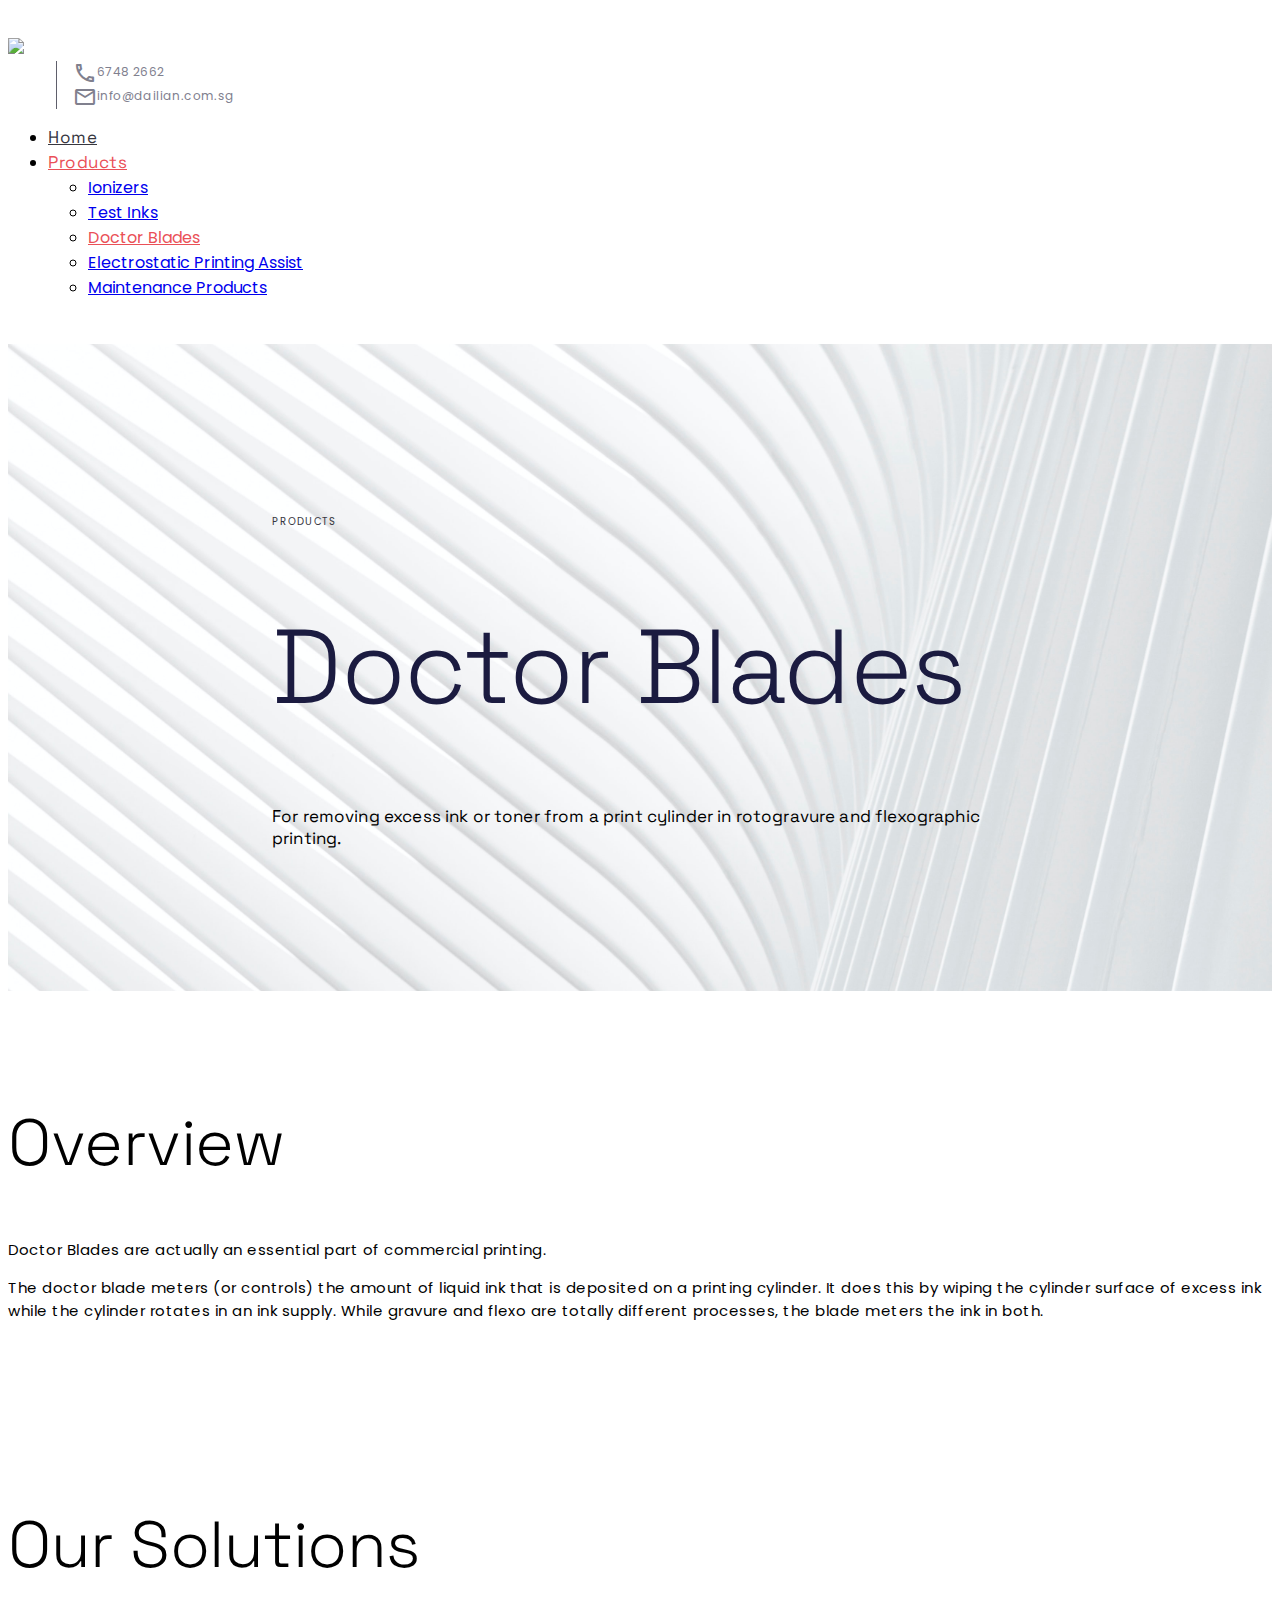
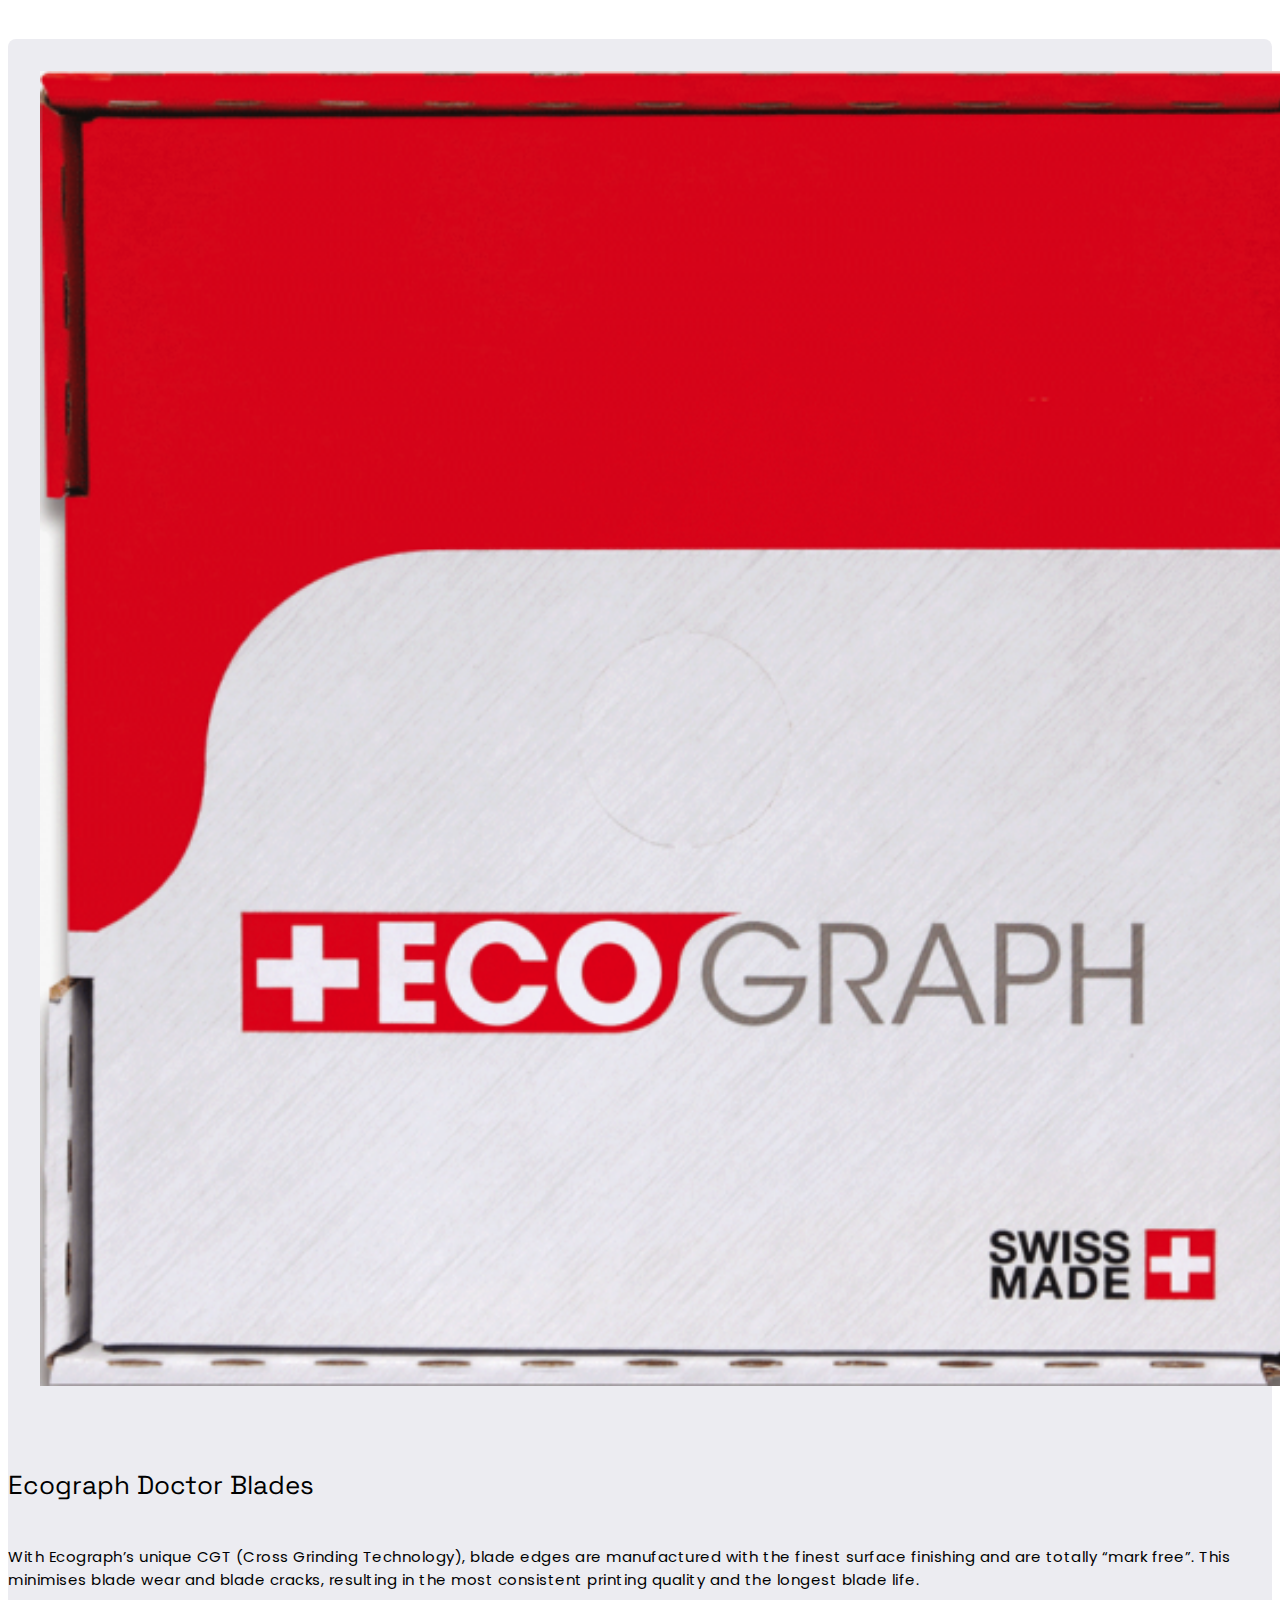
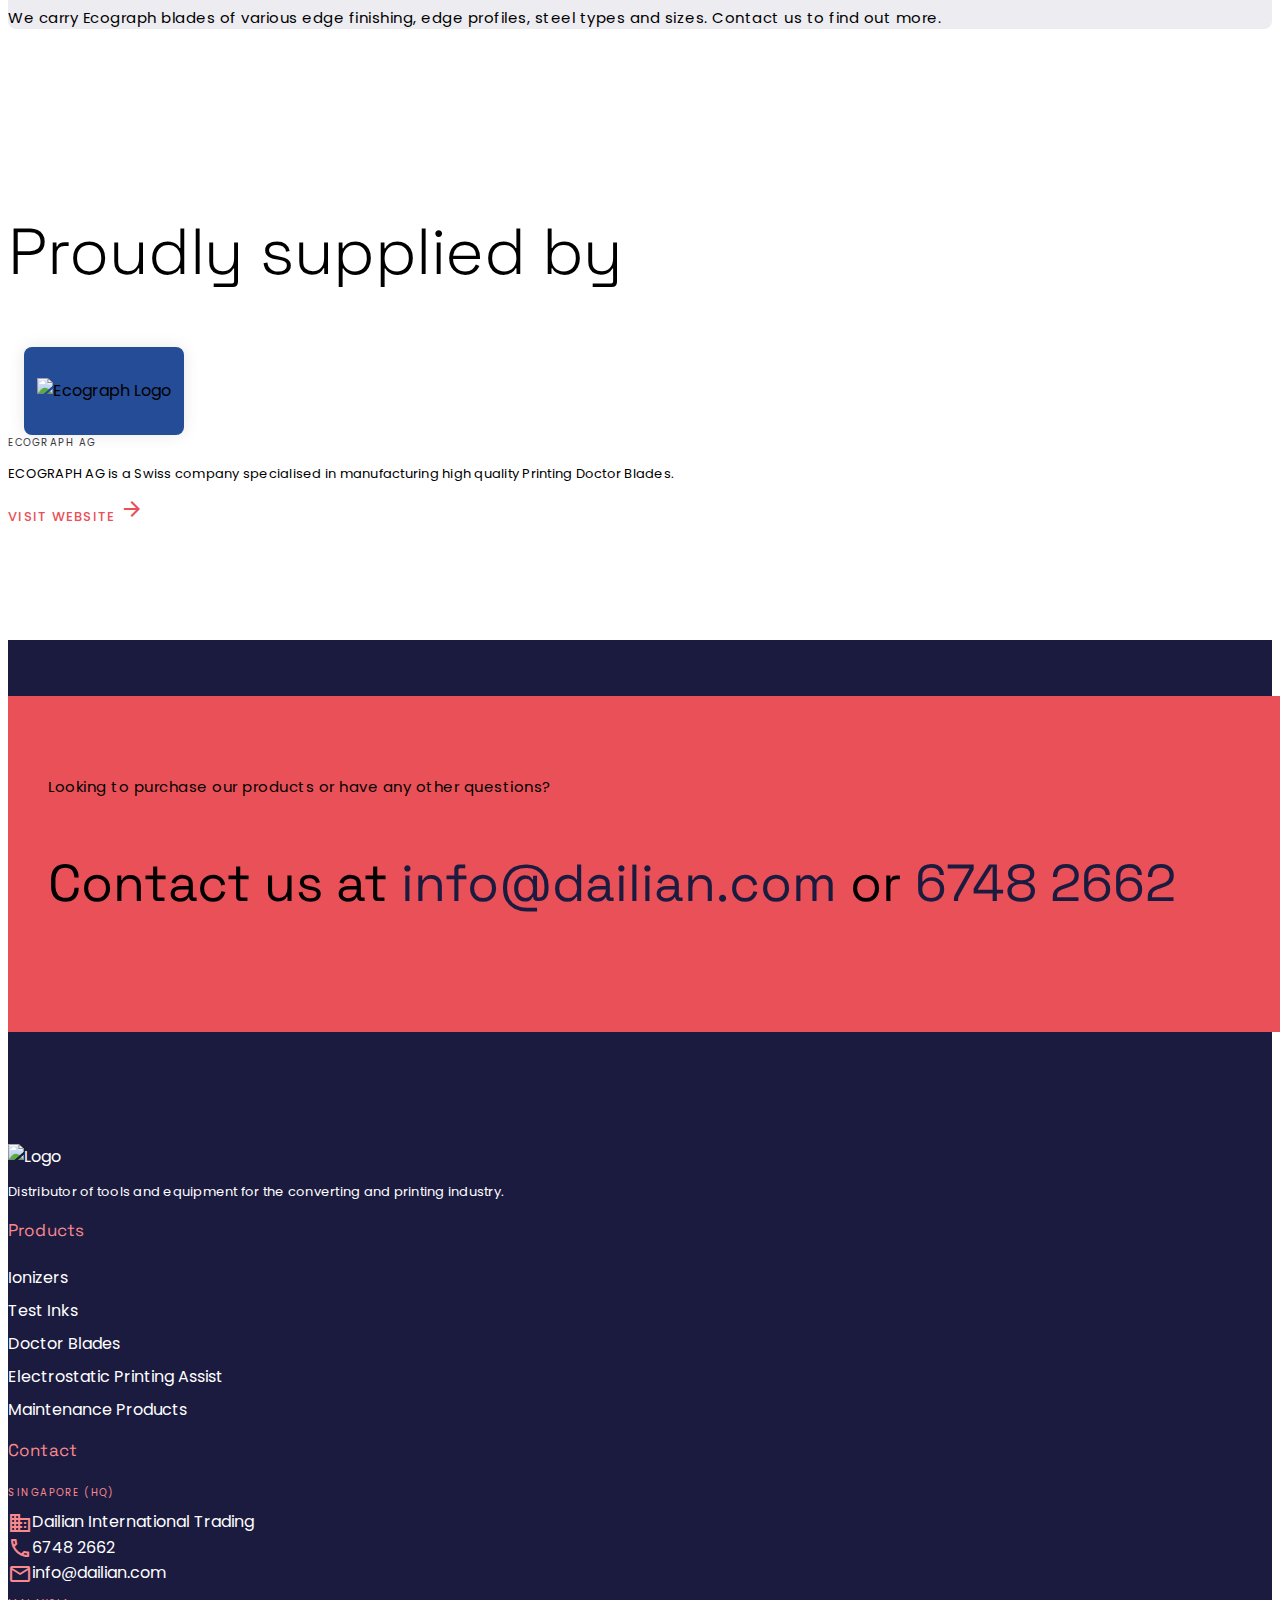
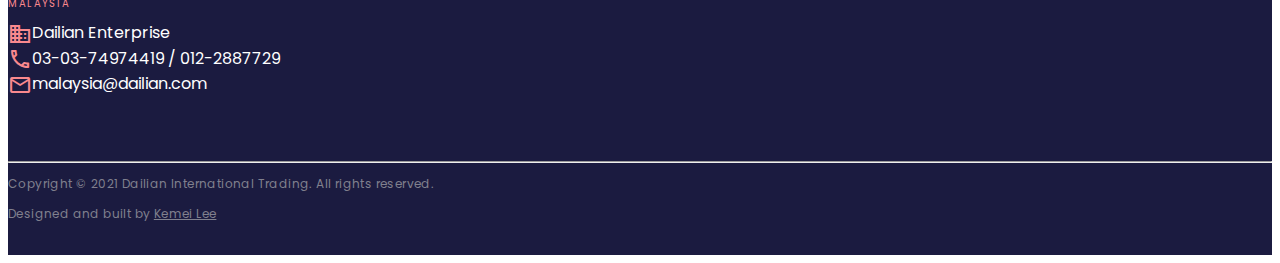
==== doctor-blades.html @ 43bd8e0c "Initial upload" ====
<!DOCTYPE html>
<html lang="en">
  <head>
    <meta charset="utf-8" />
    <meta name="viewport" content="width=device-width, initial-scale=1" />
    <meta
      name="description"
      content="Dailian | Doctor blades for removing excess ink or toner from a print cylinder in Rotogravure and Flexographic Printing"
    />
    <title>Dailian | Doctor Blades</title>
    <link rel="icon" href="logo/favicon16x16.png" sizes="16x16" />
    <link rel="icon" href="logo/favicon32x32.png" sizes="32x32" />
    <link rel="icon" href="logo/favicon96x96.png" sizes="96x96" />


    <!-- Bootstrap CDN -->
    <link
      href="https://cdn.jsdelivr.net/npm/bootstrap@5.1.0/dist/css/bootstrap.min.css"
      rel="stylesheet"
      integrity="sha384-KyZXEAg3QhqLMpG8r+8fhAXLRk2vvoC2f3B09zVXn8CA5QIVfZOJ3BCsw2P0p/We"
      crossorigin="anonymous"
    />

    <!-- Own CSS -->
    <link rel="stylesheet" href="style.css" />

    <!-- Material Icons -->
    <link href="https://fonts.googleapis.com/css?family=Material+Icons|Material+Icons+Outlined|Material+Icons+Two+Tone|Material+Icons+Round|Material+Icons+Sharp" rel="stylesheet">

    <style>
      .bd-placeholder-img {
        font-size: 1.125rem;
        text-anchor: middle;
        -webkit-user-select: none;
        -moz-user-select: none;
        user-select: none;
      }

      @media (min-width: 768px) {
        .bd-placeholder-img-lg {
          font-size: 3.5rem;
        }
      }
    </style>
  </head>

  <body>
    <main>
      <!-- NAVIGATION BAR -->
      <nav
        class="navbar navbar-expand-md navbar-light nav-transparent fixed-top"
      >
        <div class="container">
          <!-- LOGO -->
          <a href="index.html"
            ><img src="logo/logo-standard.svg" height="48"
          /></a>

          <!-- HAMBURGER BUTTON -->
          <button
            class="navbar-toggler"
            type="button"
            data-bs-toggle="collapse"
            data-bs-target="#navbarSupportedContent"
            aria-controls="navbarSupportedContent"
            aria-expanded="false"
            aria-label="Toggle navigation"
          >
            <span class="navbar-toggler-icon"></span>
          </button>

          <!-- CONTACT DETAILS -->
          <div
            class="navbar-text d-none d-lg-inline me-auto caption"
            id="contact-details"
          >
            <div>
              <span class="material-icons-outlined md-18 me-2">call</span>6748 2662
            </div>
            <div>
              <span class="material-icons-outlined md-18 me-2">mail</span
              >info@dailian.com.sg
            </div>
          </div>

          <!-- NAV -->
          <div class="collapse navbar-collapse" id="navbarSupportedContent">
            <ul class="navbar-nav ms-auto mb-2 mb-lg-0">
              <li class="nav-item pe-4">
                <a class="nav-link" aria-current="page" href="index.html"
                  >Home</a
                >
              </li>

              <li class="nav-item dropdown">
                <a
                  class="nav-link active dropdown-toggle"
                  href="#"
                  id="navbarDropdown"
                  data-bs-toggle="dropdown"
                  aria-expanded="false"
                  >Products</a
                >
                <ul class="dropdown-menu" aria-labelledby="navbarDropdown">
                  <li>
                    <a class="dropdown-item" href="ionizers.html"
                      >Ionizers</a
                    >
                  </li>
                  <li>
                    <a class="dropdown-item" href="test-inks.html">Test Inks</a>
                  </li>
                  <li>
                    <a class="dropdown-item active" href="doctor-blades.html"
                      >Doctor Blades</a
                    >
                  </li>
                  <li>
                    <a class="dropdown-item" href="electrostatic-assist.html"
                      >Electrostatic Printing Assist</a
                    >
                  </li>
                  <li>
                    <a class="dropdown-item" href="maintenance.html"
                      >Maintenance Products</a
                    >
                  </li>
                </ul>
              </li>
            </ul>
          </div>
        </div>
      </nav>

      <!-- HERO BANNER -->
      <section class="px-4 text-center" id="doctor-blades-banner" ;>
       <div class="hero-banner">
          <p class="overline mb-0">Products</p>
          <h1 class="mb-4 mx-auto">Doctor Blades</h1>
          <div class="col-lg-6 mx-auto">
            <p class="title lead mb-4">
              For removing excess ink or toner from a print cylinder in rotogravure and flexographic printing.
            </p>
          </div>
        </div>
      </section>

      <!-- OVERVIEW -->
      <section>
        <div class="container padding56">
          <div class="row">
            <h2 class="col-md-4 mb-4 offset-md-1">Overview</h2>
            <div class="col-md-6">
              <p>
                Doctor Blades are actually an essential part of commercial printing.  
              </p>
              <p>
                The doctor blade meters (or controls) the amount of liquid ink that is deposited on a printing cylinder.  It does this by wiping the cylinder surface of excess ink while the cylinder rotates in an ink supply. While gravure and flexo are totally different processes, the blade meters the ink in both.
              </p>
            </div>
          </div>
        </div>
      </section>

      <!-- OUR SOLUTIONS -->
      <section>
        <div class="container padding56">
          <h2 class="offset-md-1 mb-4">Our Solutions</h2>

          <div class="card mb-3">
            <div class="row g-0 align-items-center">
              <div class="offset-md-1 col-md-5 justify-content-center">
                <img
                  src="Assets/doctorBlades.png"
                  class="img-fluid rounded-start"
                  alt="AC Ionizers"
                  style="width: 100%; margin: 32px;"
                />
              </div>
              <div class="col-md-4 offset-md-1">
                <div class="card-body">
                  <h5 class="card-title">Ecograph Doctor Blades</h5>
                  <p>
                    With Ecograph’s unique CGT (Cross Grinding Technology), blade edges are manufactured with the finest surface finishing and are totally “mark free”. This minimises blade wear and blade cracks, resulting in the most consistent printing quality and the longest blade life.
                  </p>
                  <p>
                    We carry Ecograph blades of various edge finishing, edge profiles, steel types and sizes. Contact us to find out more.
                  </p>
                </div>
              </div>
            </div>
          </div>


          </div>
        </div>
      </section>

      <!-- BRAND -->
      <section>
        <div class="container padding56" id="brand-section">
          <h2 class="mb-5 text-center">Proudly supplied by</h2>
          <div class="row justify-content-center align-items-center">
            <div class="logo-card mb-4" style="background-color: #254C97">
              <img
                src="assets/logoEcograph.png"
                alt="Ecograph Logo"
                style="height: 26px"
              />
            </div>
            <div class="col-md-4 text-center text-md-start">
              <div class="overline mb-3">ECOGRAPH AG</div>
              <p class="small">
                ECOGRAPH AG is a Swiss company specialised in manufacturing high quality Printing Doctor Blades.
              </p>
              
              <a href="http://www.ecograph.ch/" target="_blank" class="icon-link button d-flex justify-content-center justify-content-md-start align-items-center">
                  Visit website
                  <span class="material-icons-outlined ms-2">arrow_forward</span></a>

            </div>
          </div>
        </div>
      </section>

      <!-- CALLOUT -->
      <section id="callout-section">
        <div
          class="
            container
            padding56
            text-light
            d-flex
            flex-column
            align-items-center
          "
        >
          <div class="callout-card">
            <p class="mb-4">Looking to purchase our products or have any other questions?</p>
            <h3 class="display-5 fw-bold w-75">
              Contact us at
              <a href="mailto: info@dailian.com">info@dailian.com</a>
              or <a href="tel:+6567482662">6748&nbsp2662</a>
            </h3>
          </div>
        </div>
      </section>   

      <!-- FOOTER -->
      <footer>
        <div class="container padding56">
          <div class="row small">
            <div id="footer-company" class="col-lg-3 mb-5">
              <img src="logo/logo-standard.svg" alt="Logo" class="col pb-4" />
              <p class="small">
                Distributor of tools and equipment for the converting and printing
                industry.
              </p>
            </div>
            <div id="footer-products" class="offset-lg-3 col-sm-6 col-lg-3 mb-5">
              <p class="title">Products</p>
              <ul>
                <li><a href="ionizers.html">Ionizers</a></li>
                <li><a href="test-inks.html">Test Inks</a></li>
                <li><a href="doctor-blades.html">Doctor Blades</a></li>
                <li><a href="electrostatic-assist.html"
                  >Electrostatic Printing Assist</a
                ></li>
                <li><a href="maintenance.html">Maintenance Products</a></li>
              </div>
            <div id="footer-contact" class="col-sm-6 col-lg-3">
              <p class="title">Contact</p>
              <p class="overline">Singapore (HQ)</p>
                <div class="mb-2"><span class="material-icons-outlined md-18 me-3 text-primary-light">business</span>Dailian International Trading</div>
                <div class="mb-2"><span class="material-icons-outlined md-18 me-3 text-primary-light">call</span>6748 2662</div>
                <div class="mb-2"><span class="material-icons-outlined md-18 me-3 text-primary-light">mail</span>info@dailian.com</div>
              <p class="overline mt-4">Malaysia</p>
                <div class="mb-2"><span class="material-icons-outlined md-18 me-3 text-primary-light">business</span>Dailian Enterprise</div>
                <div class="mb-2"><span class="material-icons-outlined md-18 me-3 text-primary-light">call</span>03-03-74974419 / 012-2887729</div>
                <div class="mb-2"><span class="material-icons-outlined md-18 me-3 text-primary-light">mail</span>malaysia@dailian.com</div>
            </div>
          </div>
        </div>
        <hr>
        <div class="container" style="min-height: 80px">
        <p class="caption text-grey6 mb-2">Copyright © 2021 Dailian International Trading. All rights reserved.</p>
        <p class="caption text-grey6 mb-2">Designed and built by <a href="https://www.linkedin.com/in/kemeilee/">Kemei Lee</a></p>
        </div>
      </footer>

      </main>

    <script
      src="https://cdn.jsdelivr.net/npm/bootstrap@5.1.0/dist/js/bootstrap.bundle.min.js"
      integrity="sha384-U1DAWAznBHeqEIlVSCgzq+c9gqGAJn5c/t99JyeKa9xxaYpSvHU5awsuZVVFIhvj"
      crossorigin="anonymous"
    ></script>
  </body>
</html>
---- style.css ----
@import url("https://fonts.googleapis.com/css?family=Poppins&display=swap");
@import url("https://fonts.googleapis.com/css2?family=Space+Grotesk&display=swap");
@import url("https://cdn.jsdelivr.net/npm/bootstrap-icons@1.3.0/font/bootstrap-icons.css");

:root {
  --fireopal: #ea5057;
  --fireopal-light: #f9898e;
  --yankeesblue: #1b1b40;
  --grey1: white;
  --grey2: #ececf1;
  --grey3: #e4e4e9;
  --grey4: #d5d5da;
  --grey5: #b9b9c1;
  --grey6: #80808e;
  --grey7: #5f5f6b;
  --grey8: #37373f;
  --grey9: #212125;
  --grey10: black;
  --font-weight-light: 300;
  --font-weight-regular: 400;
  --font-weight-medium: 500;
  --font-family-header: "Space Grotesk", "sans-serif";
}

/*** TEXT COLORS ***/

.text-primary {
  color: var(--fireopal);
}

.text-primary-light {
  color: var(--fireopal-light);
}

.text-secondary {
  color: var(--yankeesblue);
}

.text-grey6 {
  color: var(--grey6) !important;
}

.text-grey7 {
  color: var(--grey7) !important;
}

body {
  font-family: "Poppins", "sans-serif";
}

.navbar.nav-white {
  padding: 28px 0 28px 0;
  border-bottom: 1px solid var(--grey2);
  background-color: white;
}

.navbar.nav-transparent {
  padding: 28px 0 28px 0;
}

.dropdown:hover .dropdown-menu {
  display: block;
  margin-top: 0; /* remove the gap so it doesn't close*/
}

.navbar-nav > li > .dropdown-menu {
  background-color: white;
}

.navbar-nav > li > .dropdown-menu a:hover,
.navbar-nav > li > .dropdown-menu .active {
  color: var(--fireopal);
  background-color: white;
}

.material-icons-outlined.md-18 {
  font-size: 18x;
  display: inline-block;
  vertical-align: middle;
}

/*** Background Images ***/

#main-banner {
  background-image: linear-gradient(180deg, #ececf1 0%, #cccce5 100%);
}

@media (min-width: 992px) {
  #main-banner .container {
    background-image: url("Assets/heroGraphic.png");
    background-size: contain;
    background-repeat: no-repeat;
    background-position: right;
    padding: 120px 0;
  }
}

#hero-text {
  padding: 40px 0;
}

#contact-details {
  border-left: 1px solid var(--grey7);
  margin-left: 48px;
  padding: 0 0 0 16px;
  color: var(--grey6);
}

.hero-banner {
  max-width: 736px;
  margin: 0 auto;
}

#products-section {
  background-color: var(--yankeesblue);
}

#brands-section {
  background-color: var(--grey2);
}

#brands-section p {
  color: var(--yankeesblue);
  text-align: center;
}

#ionizers-banner {
  background-image: url("Assets/heroIonizers.png");
  background-size: cover;
  background-repeat: no-repeat;
  padding: 160px 0 125px 0;
}

#test-inks-banner {
  background-image: url("Assets/heroTestInks.png");
  background-size: cover;
  background-repeat: no-repeat;
  padding: 160px 0 125px 0;
}

#esa-banner {
  background-image: url("Assets/heroElectrostaticAssist.png");
  background-size: cover;
  background-repeat: no-repeat;
  padding: 160px 0 125px 0;
}

#doctor-blades-banner {
  background-image: url("Assets/heroDoctorBlades.jpg");
  background-size: cover;
  background-repeat: no-repeat;
  padding: 160px 0 125px 0;
}

#maintenance-banner {
  background-image: url("Assets/heroMaintenance.jpg");
  background-size: cover;
  background-repeat: no-repeat;
  padding: 160px 0 125px 0;
}

.padding56 {
  padding-top: 56px;
  padding-bottom: 56px;
}

.padding96 {
  padding-top: 96px;
  padding-bottom: 96px;
}

.card {
  background-color: var(--grey2);
  border: none;
  border-radius: 8px;
  align-items: center;
}

.logo-card {
  display: flex;
  align-items: center;
  justify-content: center;
  height: 88px;
  width: 160px;
  border-radius: 8px;
  box-shadow: 0px 0px 16px 0px rgb(0, 0, 0, 0.1);
  margin: 0 16px;
}

.product-card {
  background-color: white;
  padding: 32px;
  border-radius: 16px;
  height: 100%;
}

.product-card p.small {
  color: var(--grey7);
}

.feature-icon {
  padding-bottom: 24px;
}

.icon-link {
  text-decoration: none;
  text-align: center;
  color: var(--fireopal);
}

.icon-link:hover {
  color: var(--fireopal-light);
}

.product-card p {
  margin-bottom: 32px;
}

#brand-section {
  margin-bottom: 56px;
}

#callout-section {
  background-color: var(--yankeesblue);
  background-size: cover;
  margin-bottom: 0px;
}

.callout-card {
  background-color: var(--fireopal);
  padding: 64px 40px;
  width: 100%;
}

#callout-section a {
  color: var(--yankeesblue);
  text-decoration: none;
}

#callout-section a:hover {
  text-decoration: underline;
}

footer {
  background-color: var(--yankeesblue);
  color: white;
}

#footer-products .title,
#footer-contact .title {
  color: var(--fireopal-light);
  margin-bottom: 24px;
}

#footer-contact .overline {
  color: var(--fireopal-light);
  margin-bottom: 8px;
}

footer a {
  color: var(--grey6);
}

footer a:hover {
  color: var(--fireopal);
}

#footer-products a {
  text-decoration: none;
  color: white;
}

#footer-products a:hover {
  opacity: 60%;
}

#footer-products ul {
  list-style: none;
  padding-left: 0;
}

#footer-products li {
  margin-bottom: 8px;
}

/*** Typography ***/

h1 {
  font-family: var(--font-family-header);
  font-size: 65px;
  letter-spacing: -0.5px;
  color: var(--yankeesblue);
  font-weight: var(--font-weight-light);
}

@media (min-width: 768px) {
  h1 {
    font-size: 105px;
    letter-spacing: -1.5px;
  }
}

h2 {
  font-family: var(--font-family-header);
  font-size: 52px;
  font-weight: var(--font-weight-light);
}

@media (min-width: 768px) {
  h2 {
    font-size: 65px;
    letter-spacing: -0.5px;
  }
}

h3 {
  font-family: var(--font-family-header);
  font-size: 26px;
  font-weight: var(--font-weight-regular);
}

@media (min-width: 768px) {
  h3 {
    font-size: 52px;
  }
}

h4 {
  font-family: var(--font-family-header);
  font-size: 26px;
  font-weight: var(--font-weight-regular);
}

@media (min-width: 768px) {
  h4 {
    font-size: 37px;
  }
}

h5 {
  font-family: var(--font-family-header);
  font-size: 26px;
  font-weight: var(--font-weight-regular);
}

h6 {
  font-family: var(--font-family-header);
  font-size: 22px;
  letter-spacing: 0.15px;
  font-weight: var(--font-weight-medium);
}

.title {
  font-family: var(--font-family-header);
  font-size: 17px;
  letter-spacing: 0.15px;
}

.subtitle {
  font-family: var(--font-family-header);
  font-size: 15px;
  letter-spacing: 0.1px;
}

p {
  font-size: 15px;
  letter-spacing: 0.5px;
  font-weight: var(--font-weight-regular);
}

p.small {
  font-size: 13px;
  letter-spacing: 0.25px;
  font-weight: var(--font-weight-regular);
}

.button {
  font-size: 13px;
  line-height: 18px;
  font-weight: var(--font-weight-medium);
  letter-spacing: 1.25px;
  text-transform: uppercase;
}

.caption {
  font-size: 12px;
  font-weight: var(--font-weight-regular);
  letter-spacing: 0.4px;
  color: var(--grey8);
}

.overline {
  text-transform: uppercase;
  font-size: 10px;
  font-weight: var(--font-weight-regular);
  letter-spacing: 1.5px;
  color: var(--grey8);
}

.nav-link {
  font-family: var(--font-family-header);
  font-size: 17px;
  letter-spacing: 0.5px;
  color: var(--grey8) !important;
}

.nav-link.active {
  color: var(--fireopal) !important;
}

/*** Button ***/

button {
  border: none;
  background: none;
  font-size: 16px;
  font-weight: var(--font-weight-heavy);
  letter-spacing: 0.5px;
  color: var(--yankeesblue);
  padding: 0;
  line-height: 26px;
  transition: opacity 150ms ease;
  opacity: 1;
  display: flex;
  align-items: center;
}

button:hover {
  opacity: 0.5;
}
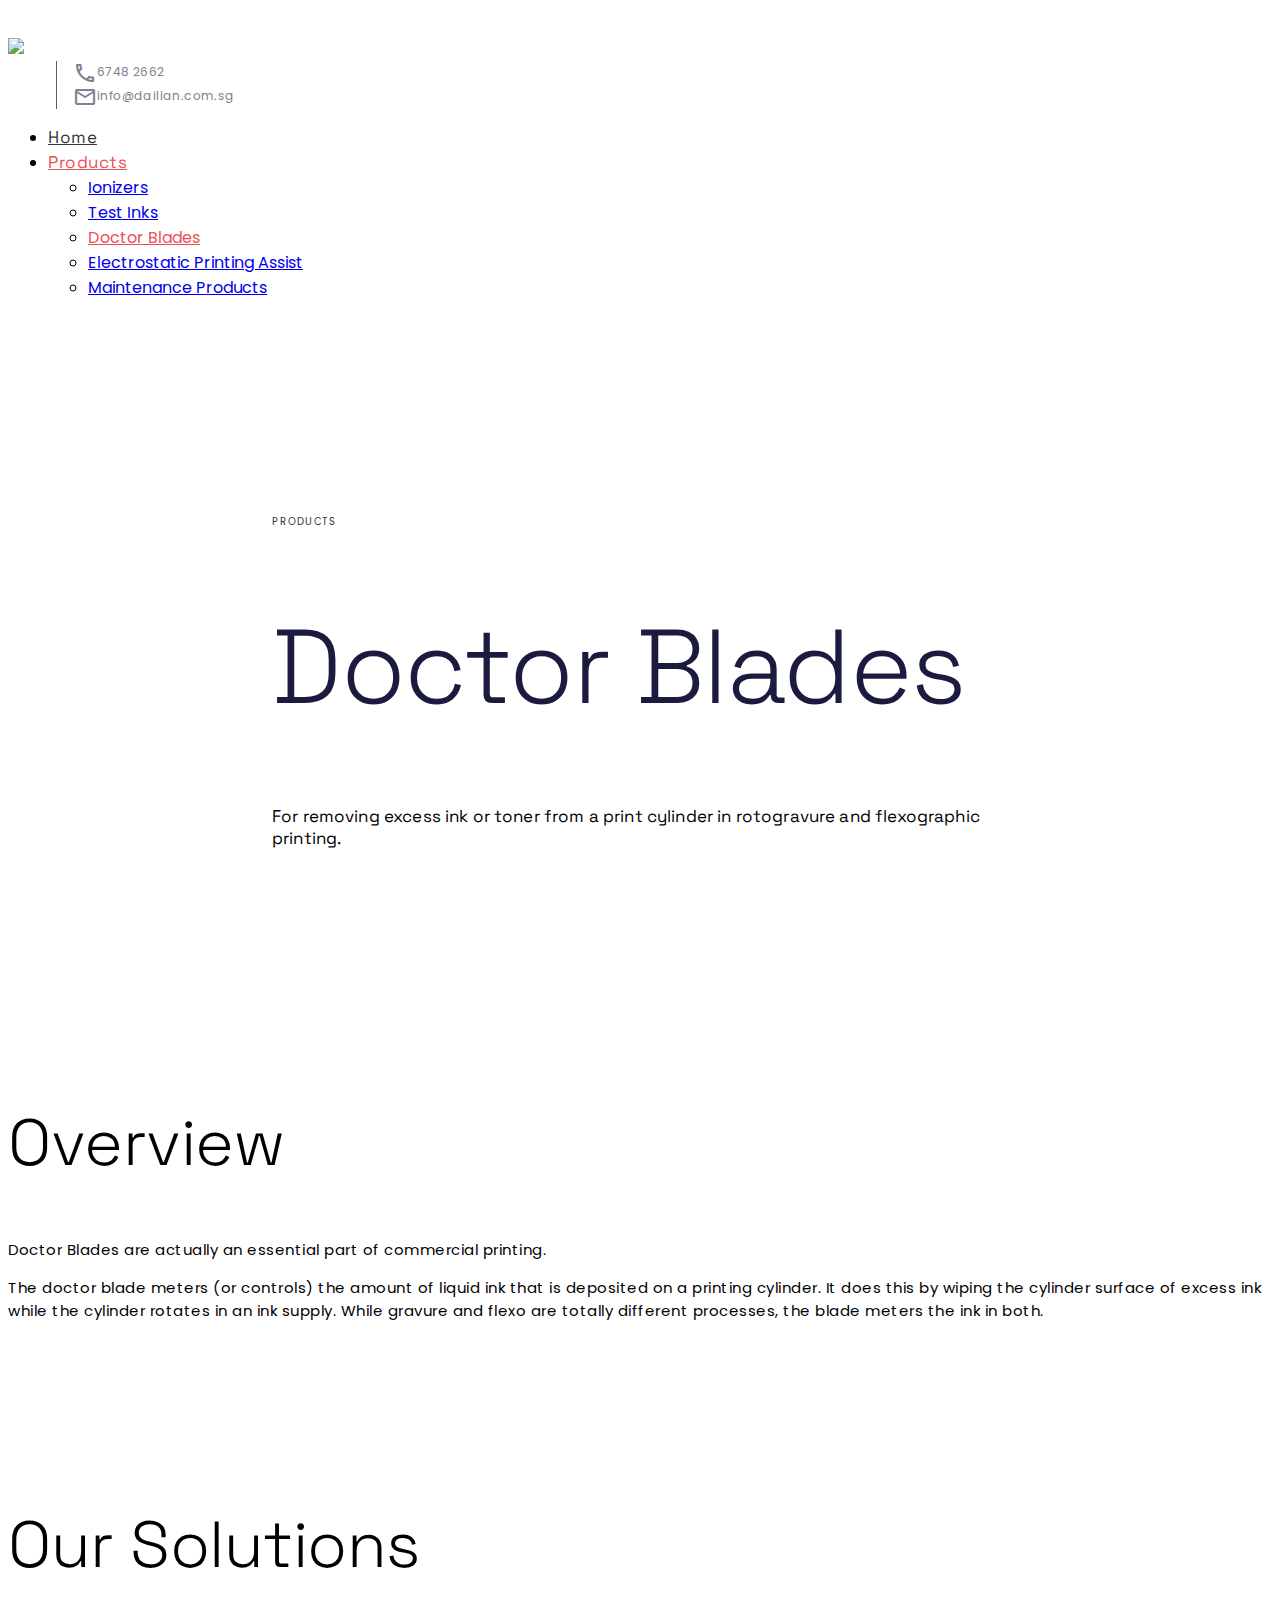
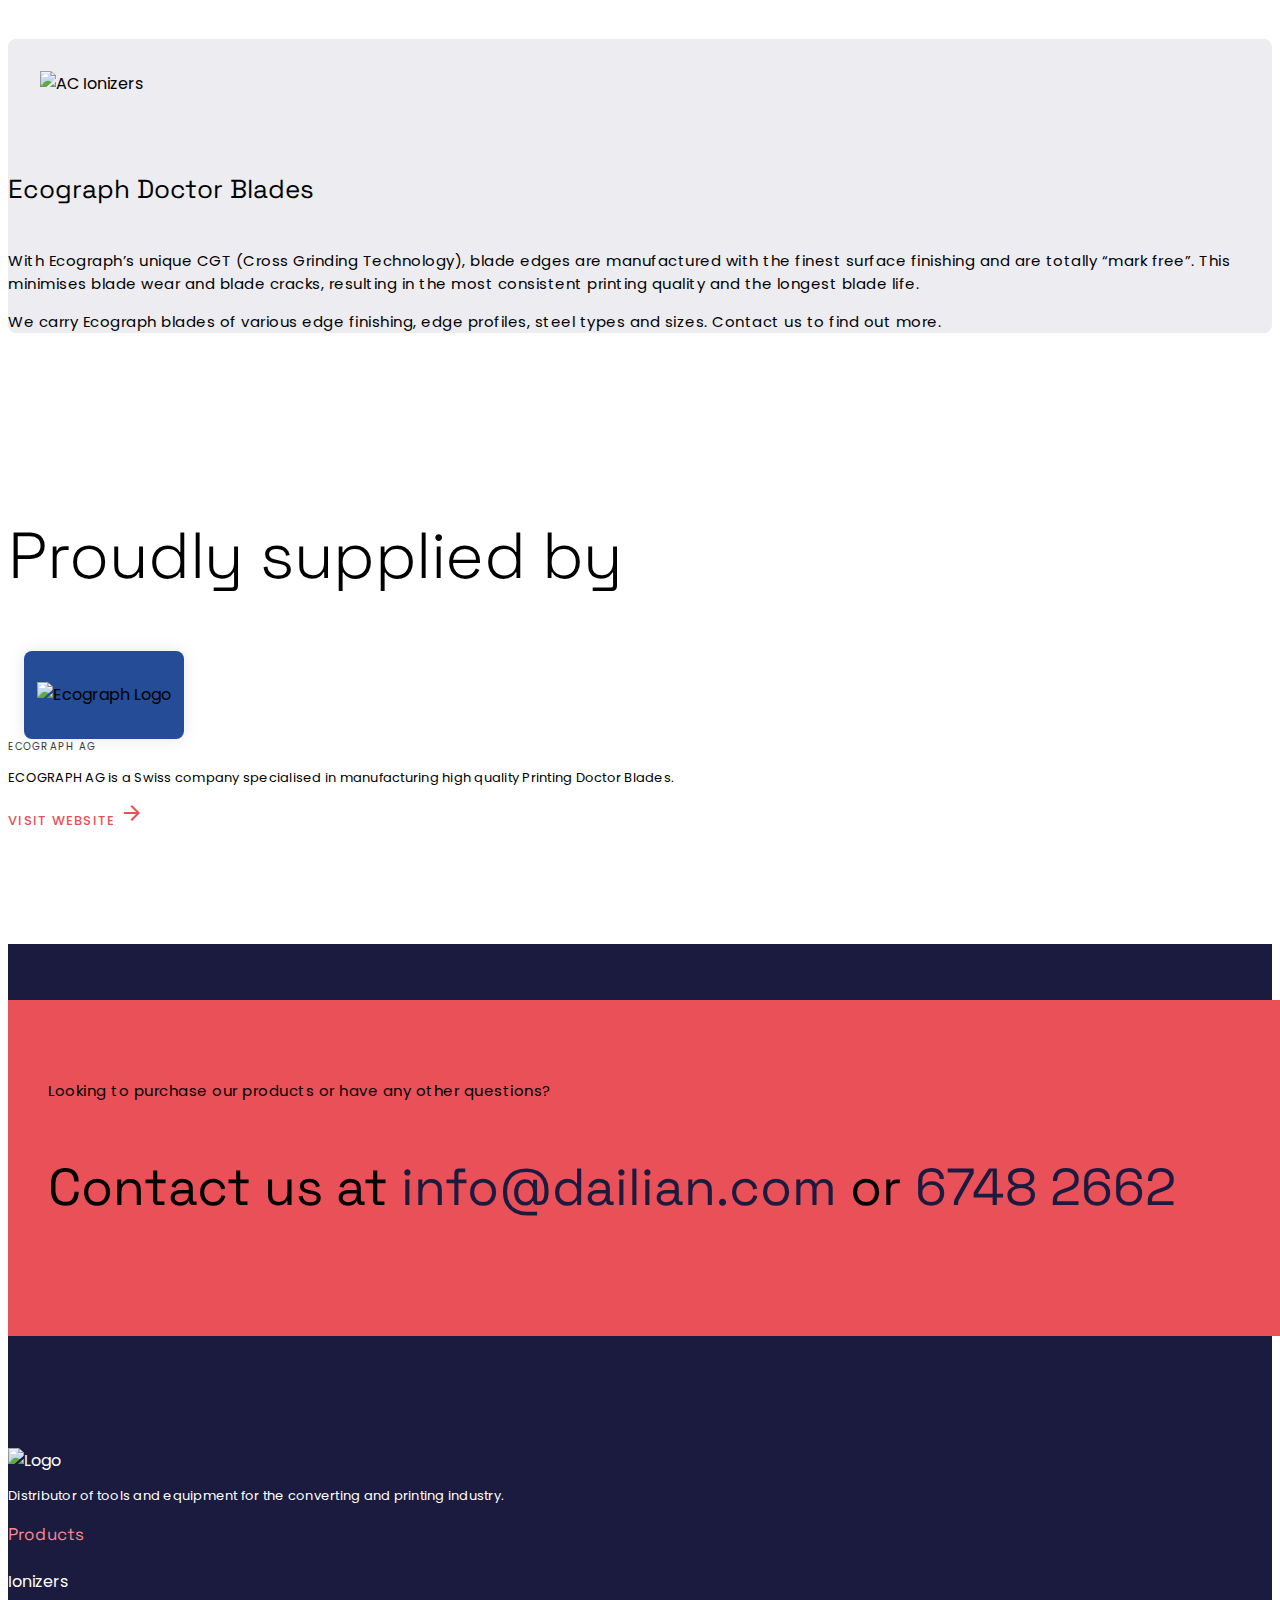
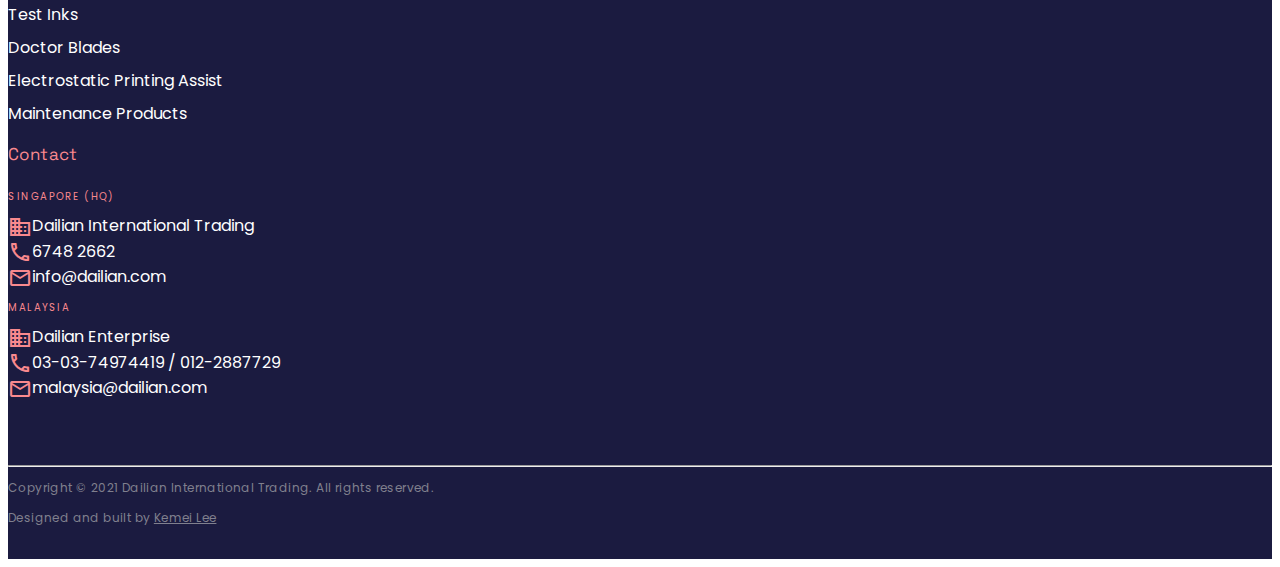
==== commit a7dcb261: "rename kebab case" ====
--- a/doctor-blades.html
+++ b/doctor-blades.html
@@ -171,7 +171,7 @@
             <div class="row g-0 align-items-center">
               <div class="offset-md-1 col-md-5 justify-content-center">
                 <img
-                  src="Assets/doctorBlades.png"
+                  src="assets/doctor-blades.png"
                   class="img-fluid rounded-start"
                   alt="AC Ionizers"
                   style="width: 100%; margin: 32px;"
@@ -203,7 +203,7 @@
           <div class="row justify-content-center align-items-center">
             <div class="logo-card mb-4" style="background-color: #254C97">
               <img
-                src="assets/logoEcograph.png"
+                src="assets/logo-ecograph.png"
                 alt="Ecograph Logo"
                 style="height: 26px"
               />
--- a/style.css
+++ b/style.css
@@ -87,7 +87,7 @@
 
 @media (min-width: 992px) {
   #main-banner .container {
-    background-image: url("Assets/heroGraphic.png");
+    background-image: url("assets/hero-graphic.png");
     background-size: contain;
     background-repeat: no-repeat;
     background-position: right;
@@ -125,35 +125,35 @@
 }
 
 #ionizers-banner {
-  background-image: url("Assets/heroIonizers.png");
+  background-image: url("assets/hero-ionizers.png");
   background-size: cover;
   background-repeat: no-repeat;
   padding: 160px 0 125px 0;
 }
 
 #test-inks-banner {
-  background-image: url("Assets/heroTestInks.png");
+  background-image: url("assets/hero-test-inks.png");
   background-size: cover;
   background-repeat: no-repeat;
   padding: 160px 0 125px 0;
 }
 
 #esa-banner {
-  background-image: url("Assets/heroElectrostaticAssist.png");
+  background-image: url("assets/hero-electrostatic-assist.png");
   background-size: cover;
   background-repeat: no-repeat;
   padding: 160px 0 125px 0;
 }
 
 #doctor-blades-banner {
-  background-image: url("Assets/heroDoctorBlades.jpg");
+  background-image: url("assets/hero-doctor-blades.jpg");
   background-size: cover;
   background-repeat: no-repeat;
   padding: 160px 0 125px 0;
 }
 
 #maintenance-banner {
-  background-image: url("Assets/heroMaintenance.jpg");
+  background-image: url("assets/hero-maintenance.jpg");
   background-size: cover;
   background-repeat: no-repeat;
   padding: 160px 0 125px 0;
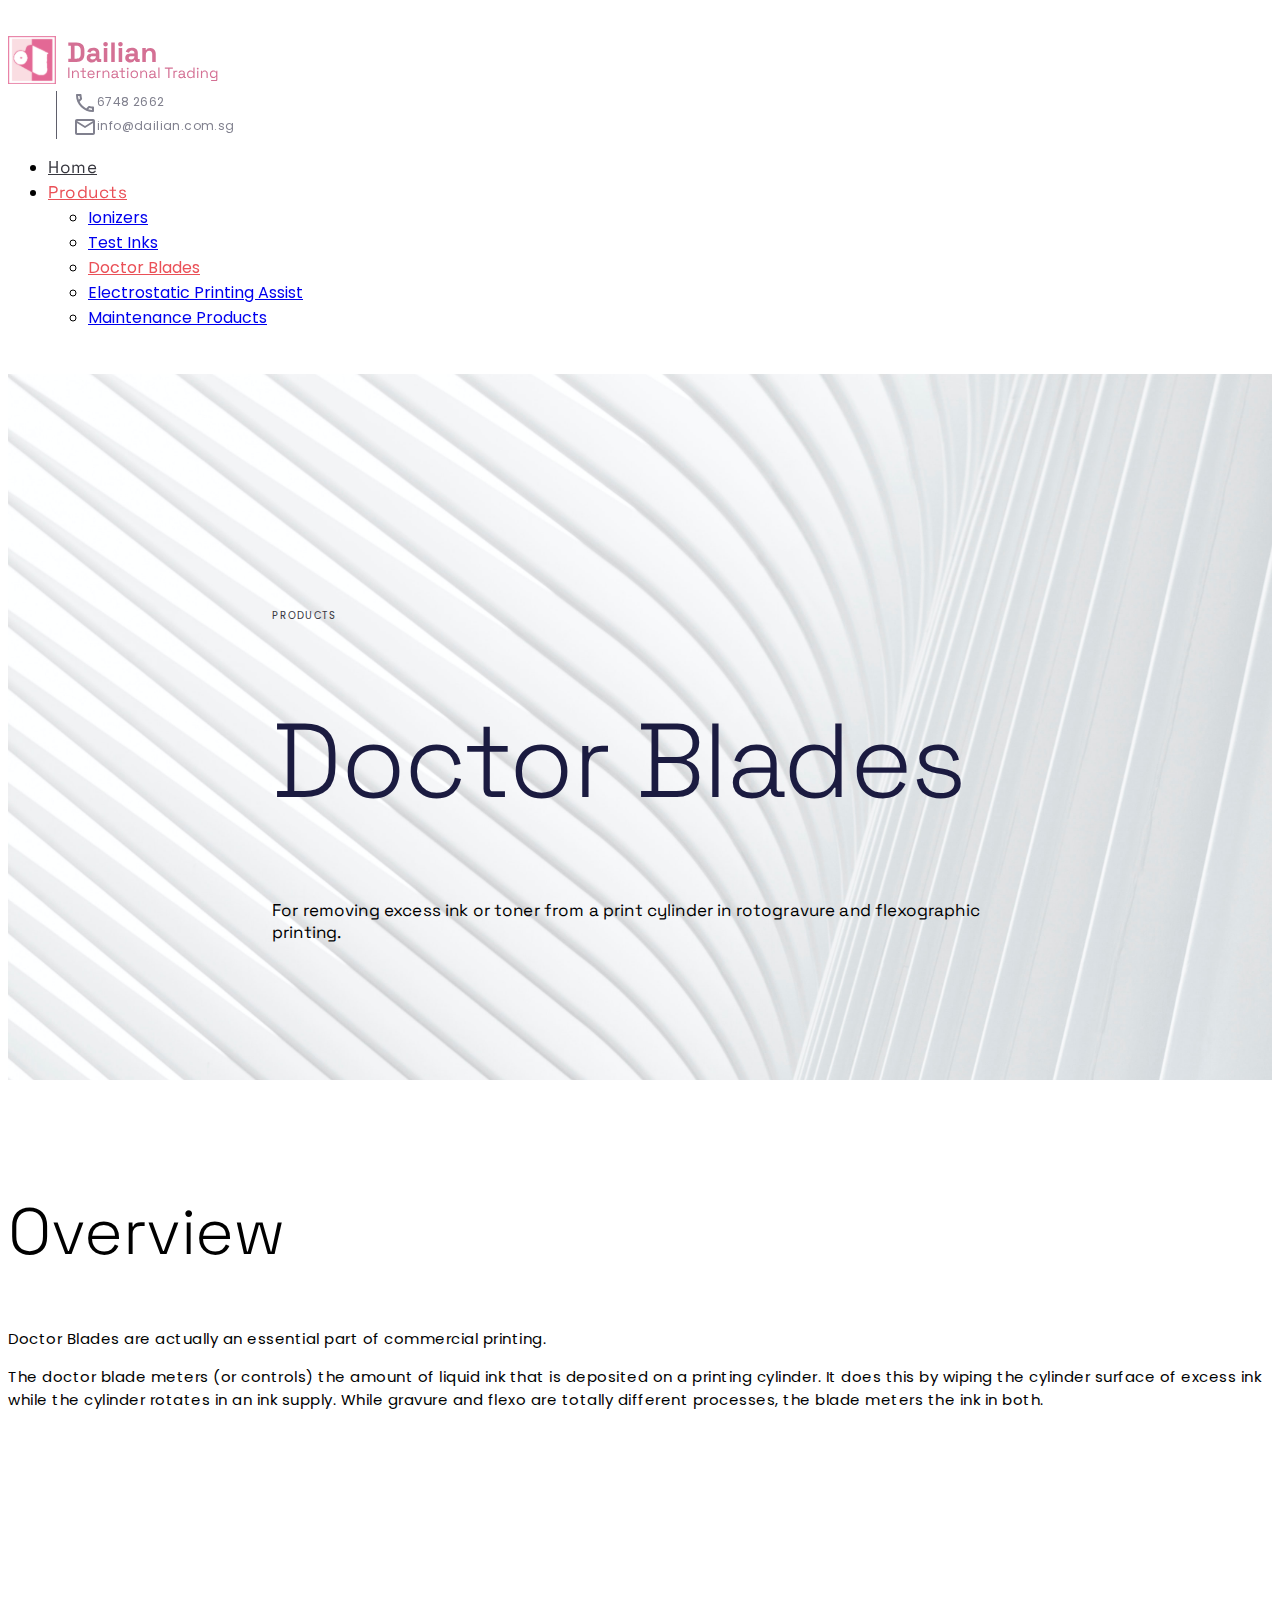
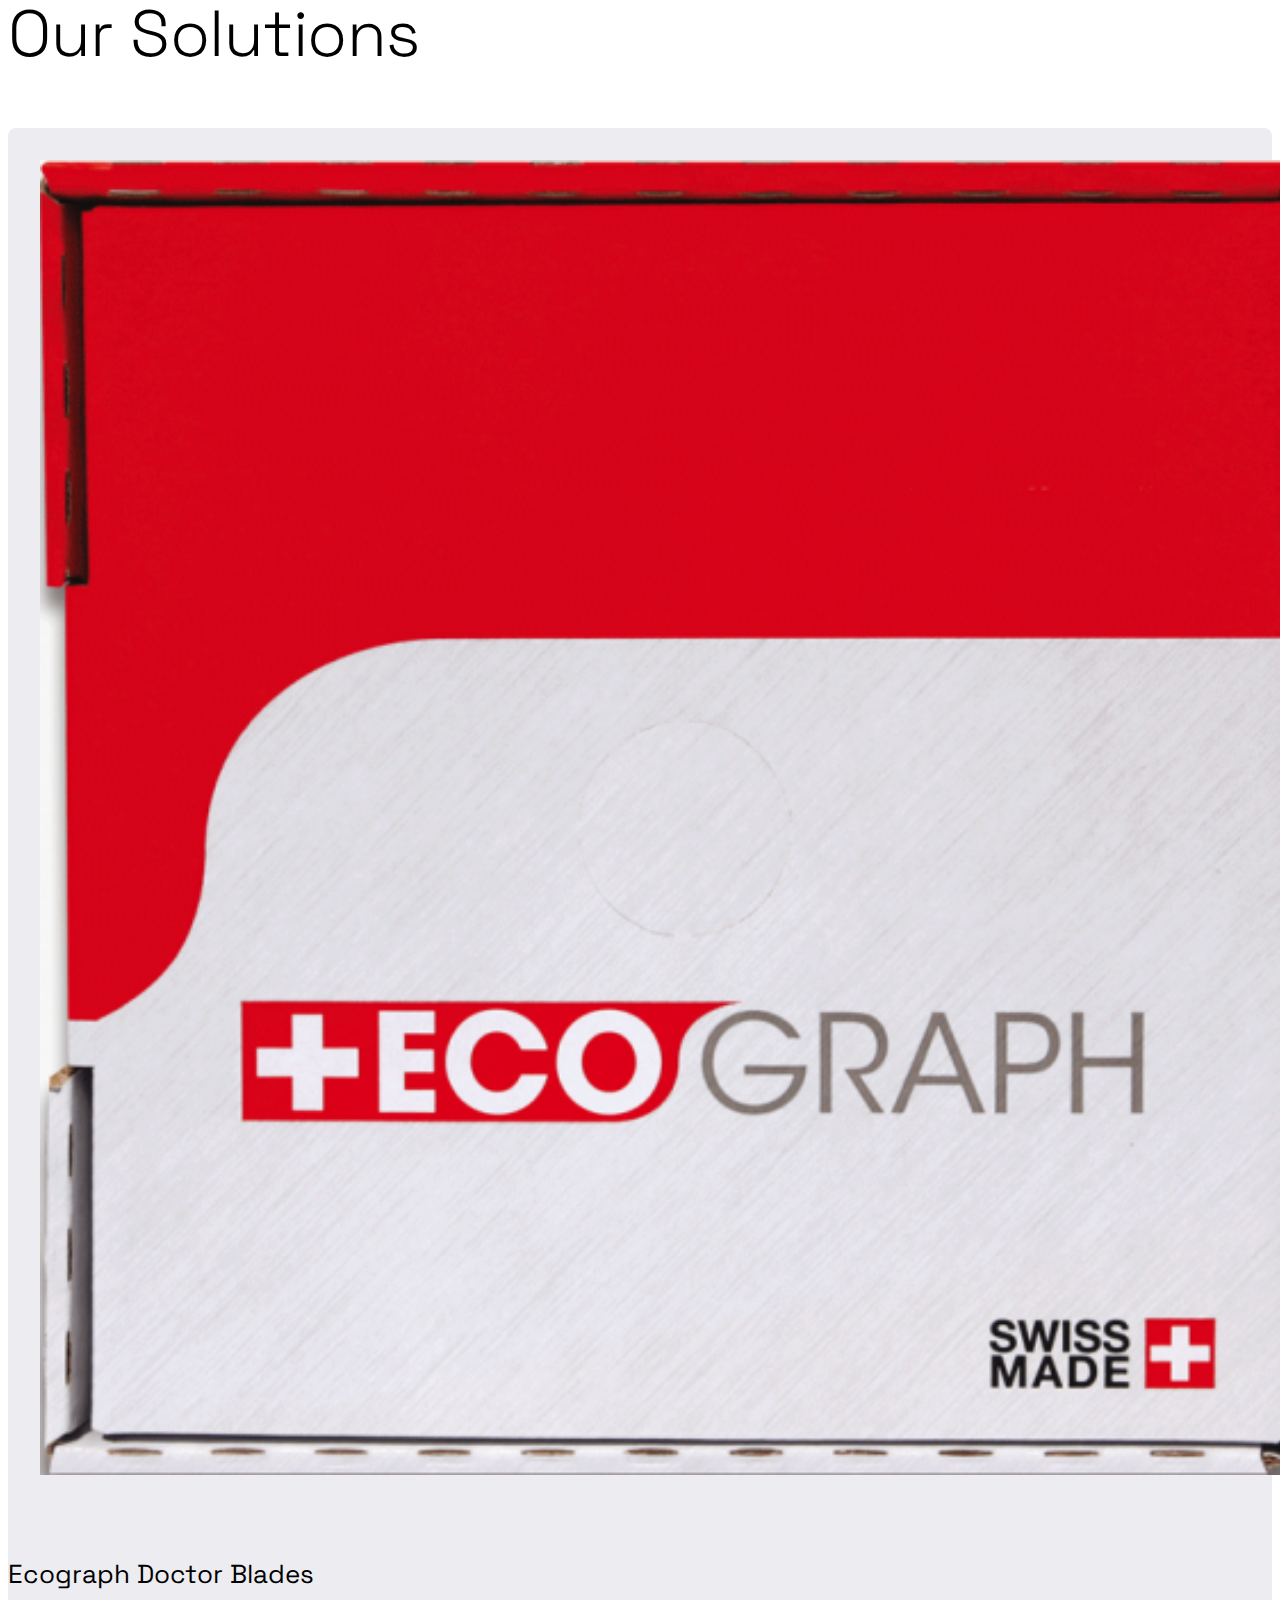
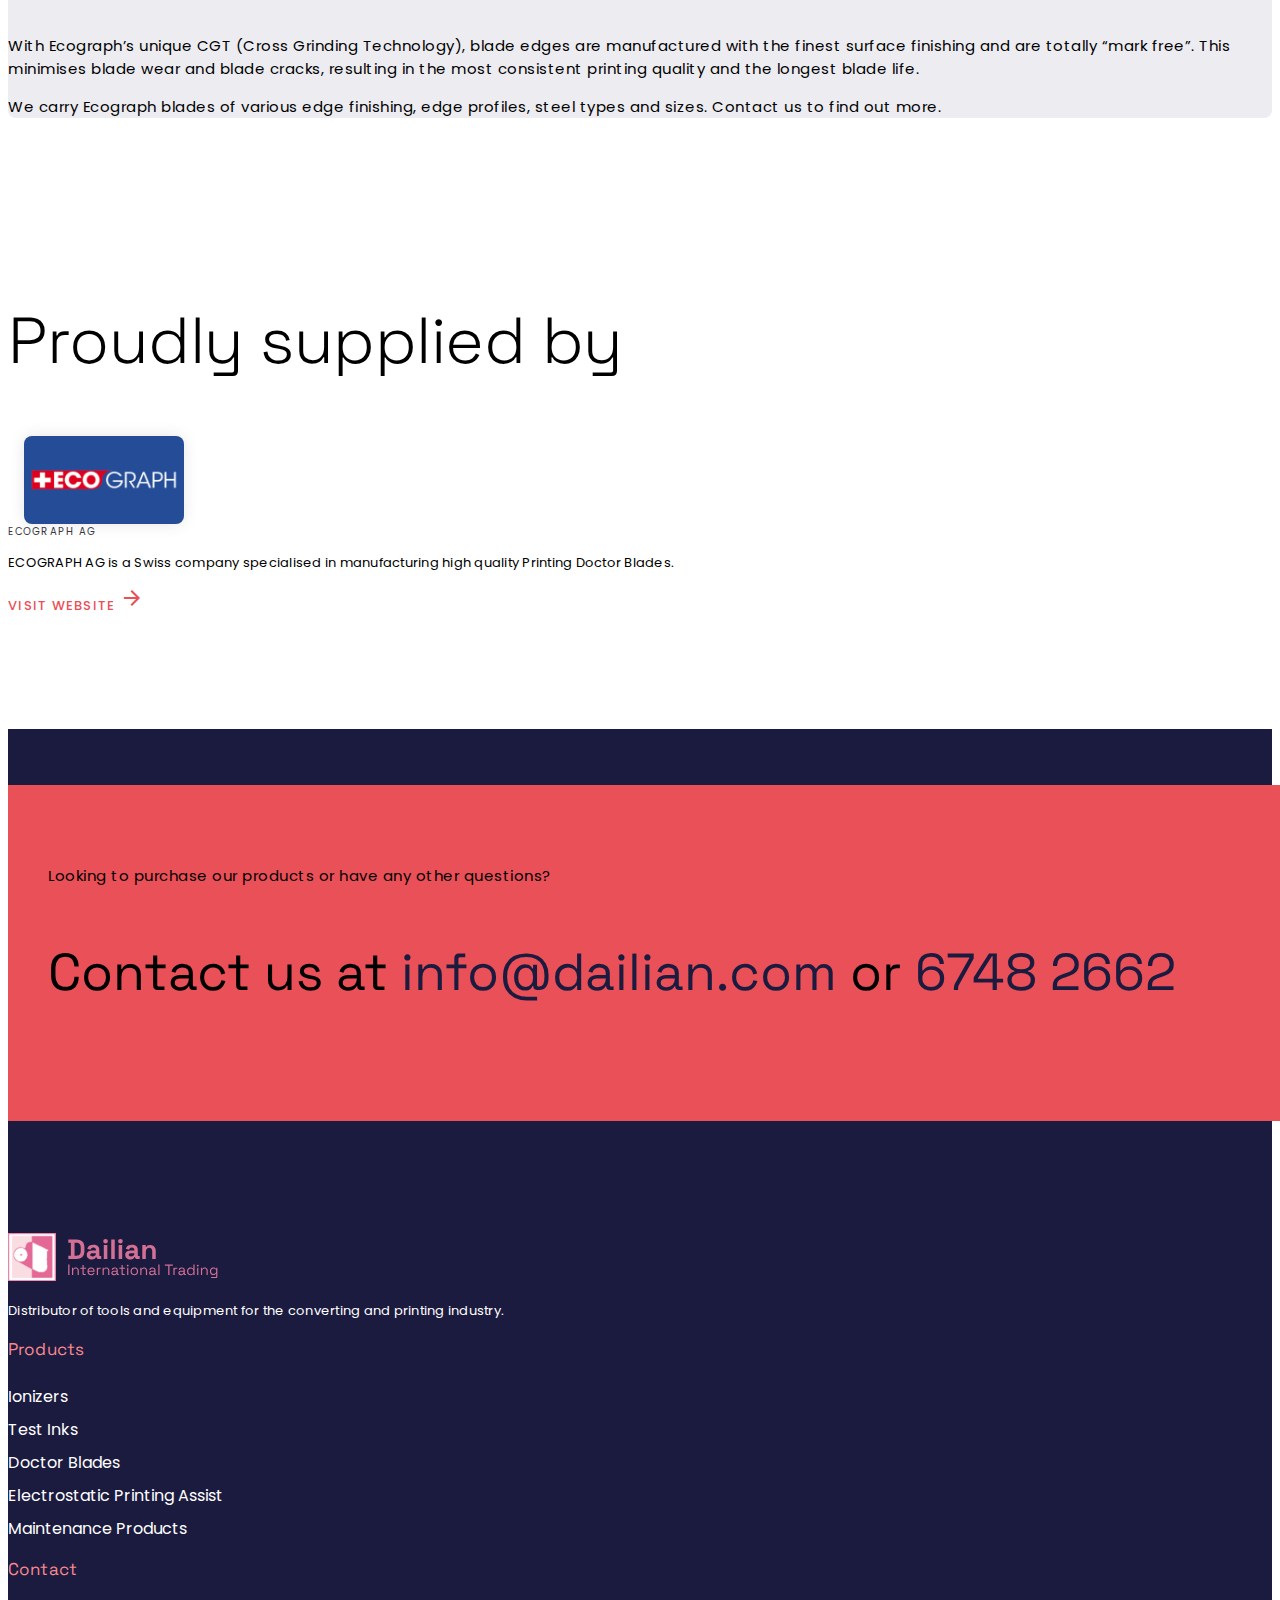
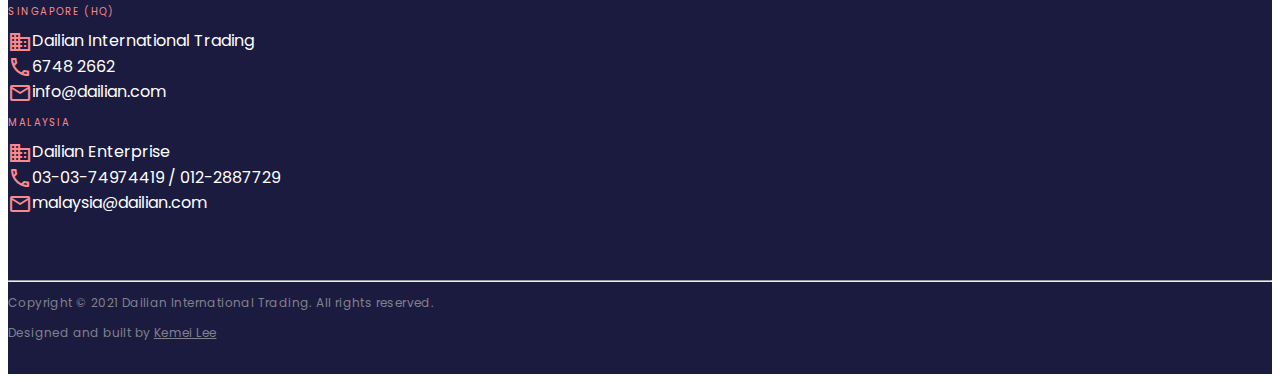
==== commit fc7bafe2: "Header Nav Changes" ====
--- a/doctor-blades.html
+++ b/doctor-blades.html
@@ -48,7 +48,7 @@
     <main>
       <!-- NAVIGATION BAR -->
       <nav
-        class="navbar navbar-expand-md navbar-light nav-transparent fixed-top"
+        class="navbar navbar-expand-md navbar-light nav-translucent fixed-top"
       >
         <div class="container">
           <!-- LOGO -->
@@ -85,7 +85,7 @@
 
           <!-- NAV -->
           <div class="collapse navbar-collapse" id="navbarSupportedContent">
-            <ul class="navbar-nav ms-auto mb-2 mb-lg-0">
+            <ul class="navbar-nav ms-auto mb-2 mb-lg-0 mt-4 mt-md-0 mt-4 mt-md-0">
               <li class="nav-item pe-4">
                 <a class="nav-link" aria-current="page" href="index.html"
                   >Home</a
--- a/style.css
+++ b/style.css
@@ -54,8 +54,10 @@
   background-color: white;
 }
 
-.navbar.nav-transparent {
+.navbar.nav-translucent {
   padding: 28px 0 28px 0;
+  background-color: rgb(255,255,255,0.1);
+  backdrop-filter: blur(8px);
 }
 
 .dropdown:hover .dropdown-menu {
@@ -128,35 +130,35 @@
   background-image: url("assets/hero-ionizers.png");
   background-size: cover;
   background-repeat: no-repeat;
-  padding: 160px 0 125px 0;
+  padding: 224px 0 120px 0;
 }
 
 #test-inks-banner {
   background-image: url("assets/hero-test-inks.png");
   background-size: cover;
   background-repeat: no-repeat;
-  padding: 160px 0 125px 0;
+  padding: 224px 0 120px 0;
 }
 
 #esa-banner {
   background-image: url("assets/hero-electrostatic-assist.png");
   background-size: cover;
   background-repeat: no-repeat;
-  padding: 160px 0 125px 0;
+  padding: 224px 0 120px 0;
 }
 
 #doctor-blades-banner {
   background-image: url("assets/hero-doctor-blades.jpg");
   background-size: cover;
   background-repeat: no-repeat;
-  padding: 160px 0 125px 0;
+  padding: 224px 0 120px 0;
 }
 
 #maintenance-banner {
   background-image: url("assets/hero-maintenance.jpg");
   background-size: cover;
   background-repeat: no-repeat;
-  padding: 160px 0 125px 0;
+  padding: 224px 0 120px 0;
 }
 
 .padding56 {
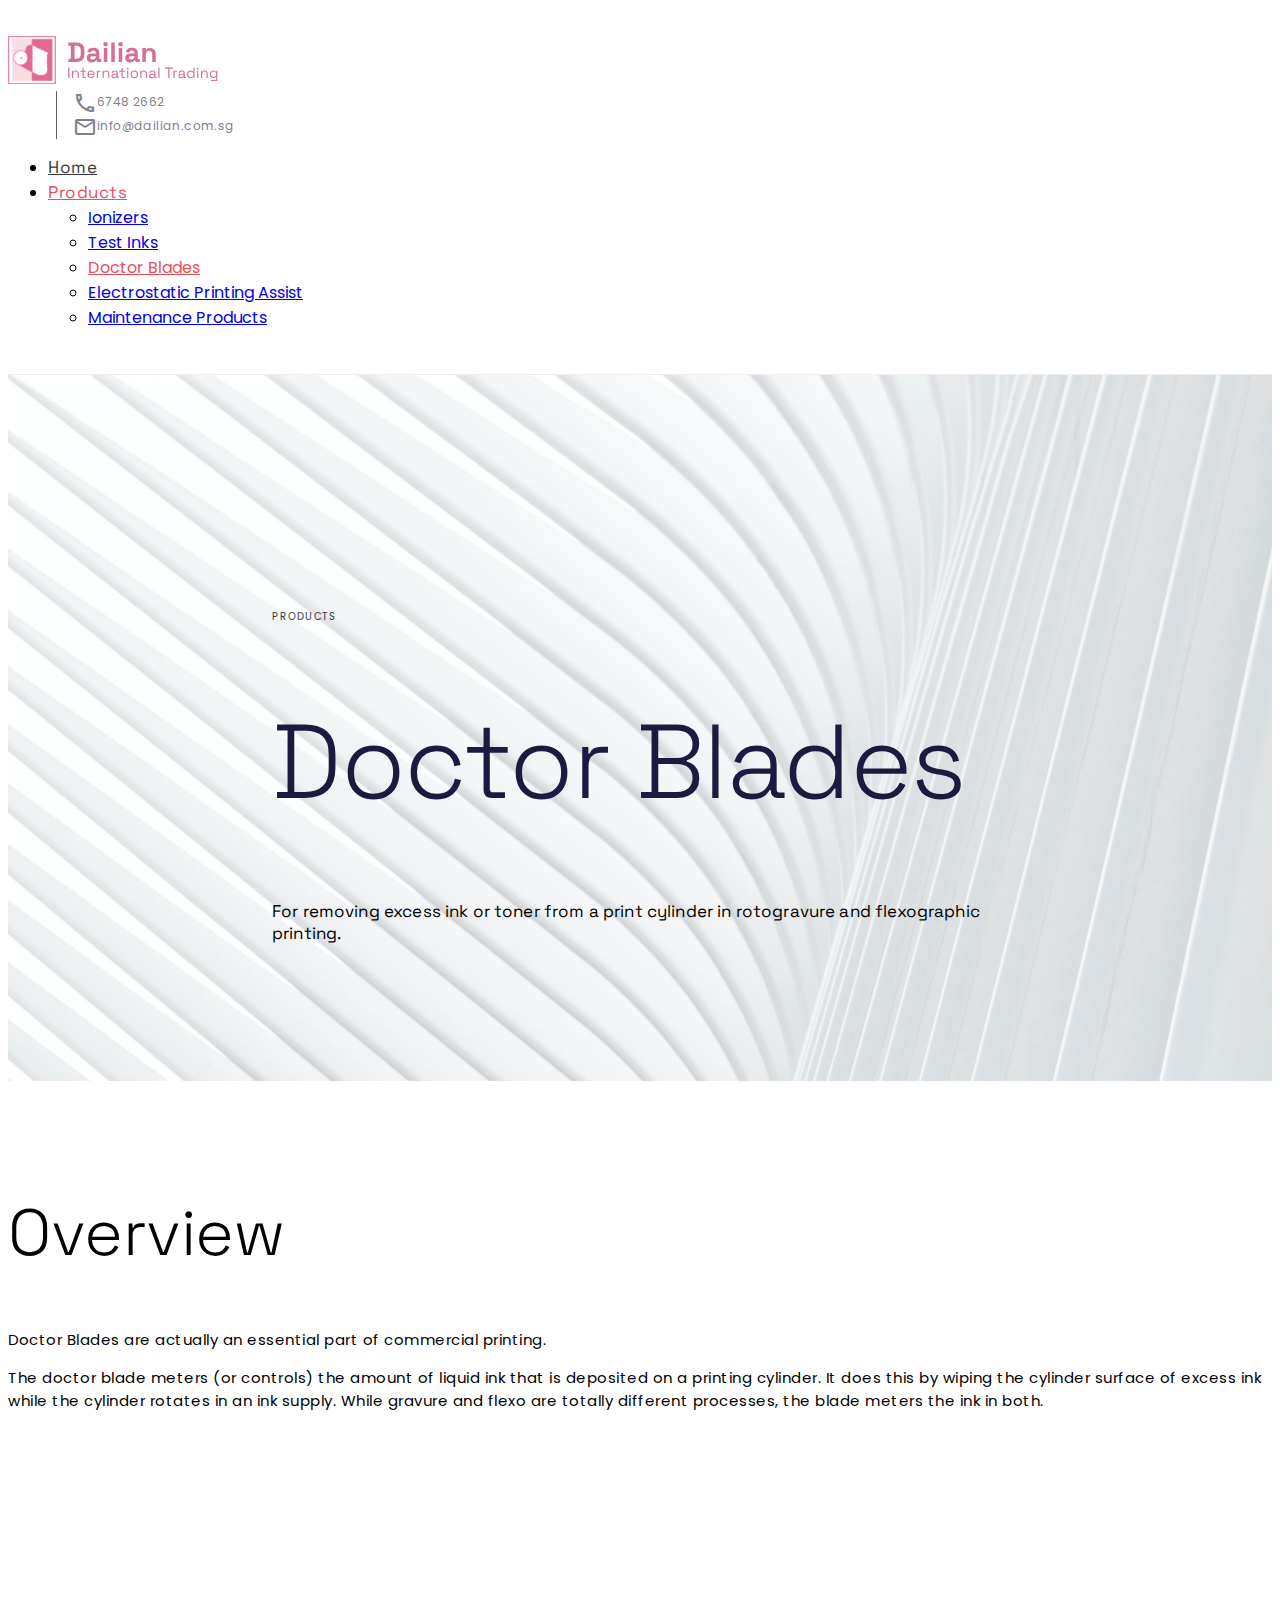
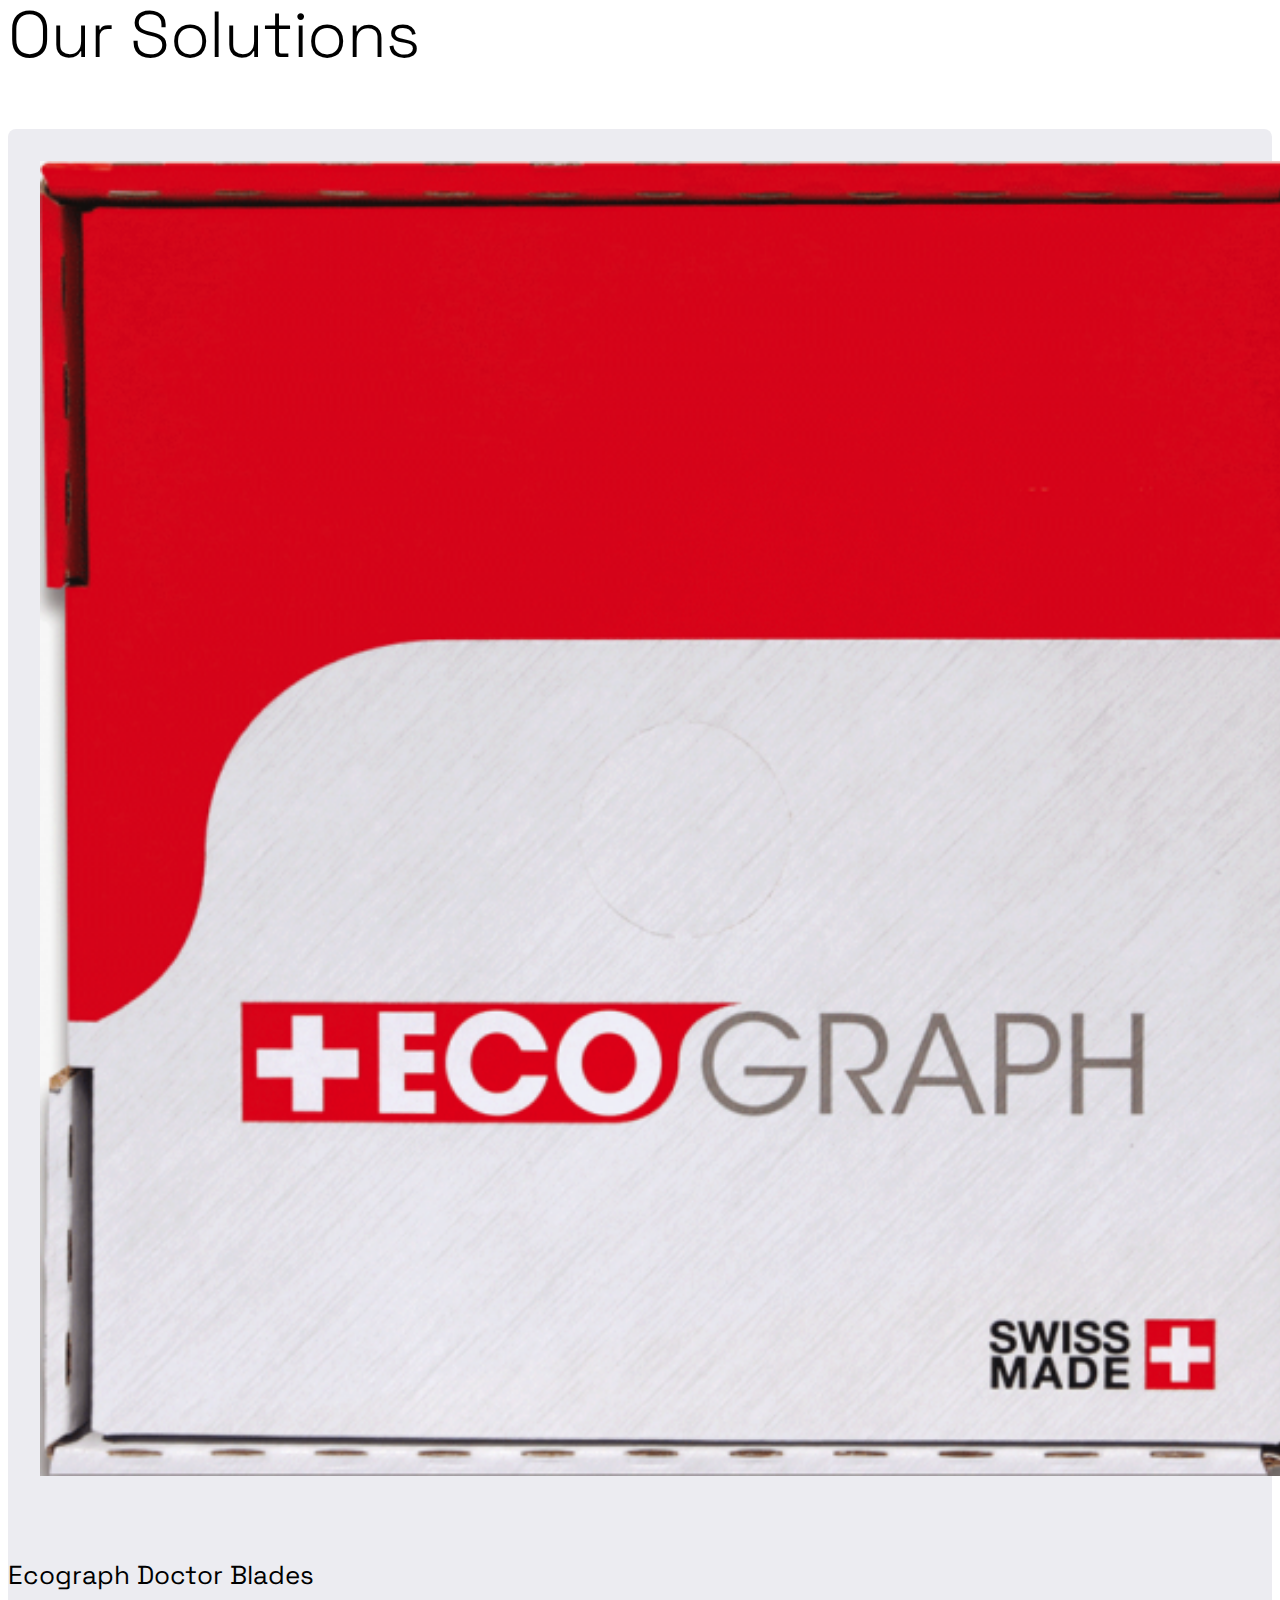
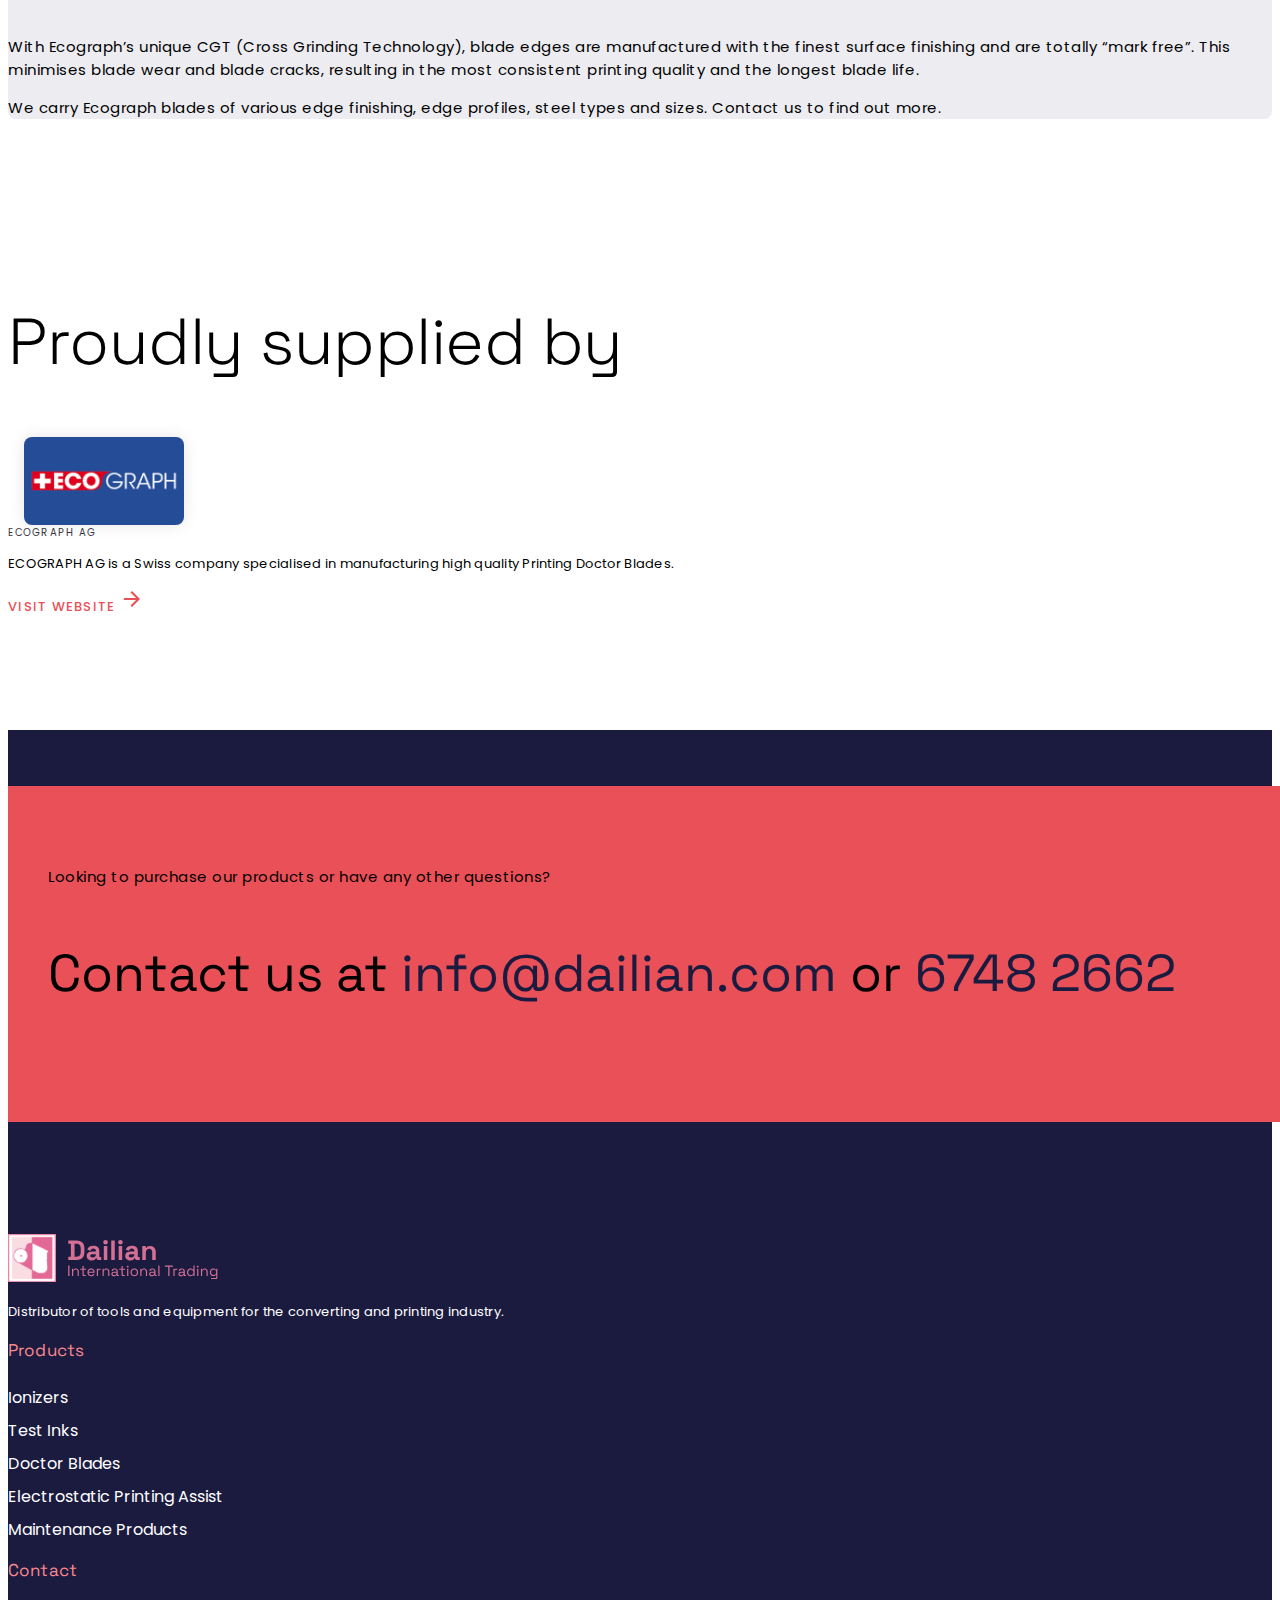
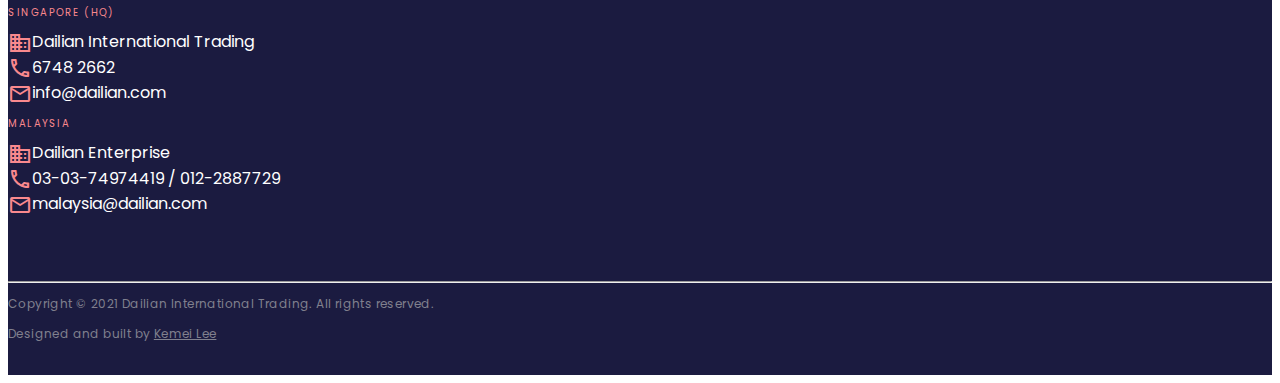
==== commit cc1028e1: "Changed all navbar background to white" ====
--- a/doctor-blades.html
+++ b/doctor-blades.html
@@ -48,7 +48,7 @@
     <main>
       <!-- NAVIGATION BAR -->
       <nav
-        class="navbar navbar-expand-md navbar-light nav-translucent fixed-top"
+        class="navbar navbar-expand-md navbar-light nav-white fixed-top"
       >
         <div class="container">
           <!-- LOGO -->
@@ -85,7 +85,7 @@
 
           <!-- NAV -->
           <div class="collapse navbar-collapse" id="navbarSupportedContent">
-            <ul class="navbar-nav ms-auto mb-2 mb-lg-0 mt-4 mt-md-0 mt-4 mt-md-0">
+            <ul class="navbar-nav ms-auto mb-2 mb-lg-0 mt-4 mt-md-0">
               <li class="nav-item pe-4">
                 <a class="nav-link" aria-current="page" href="index.html"
                   >Home</a
